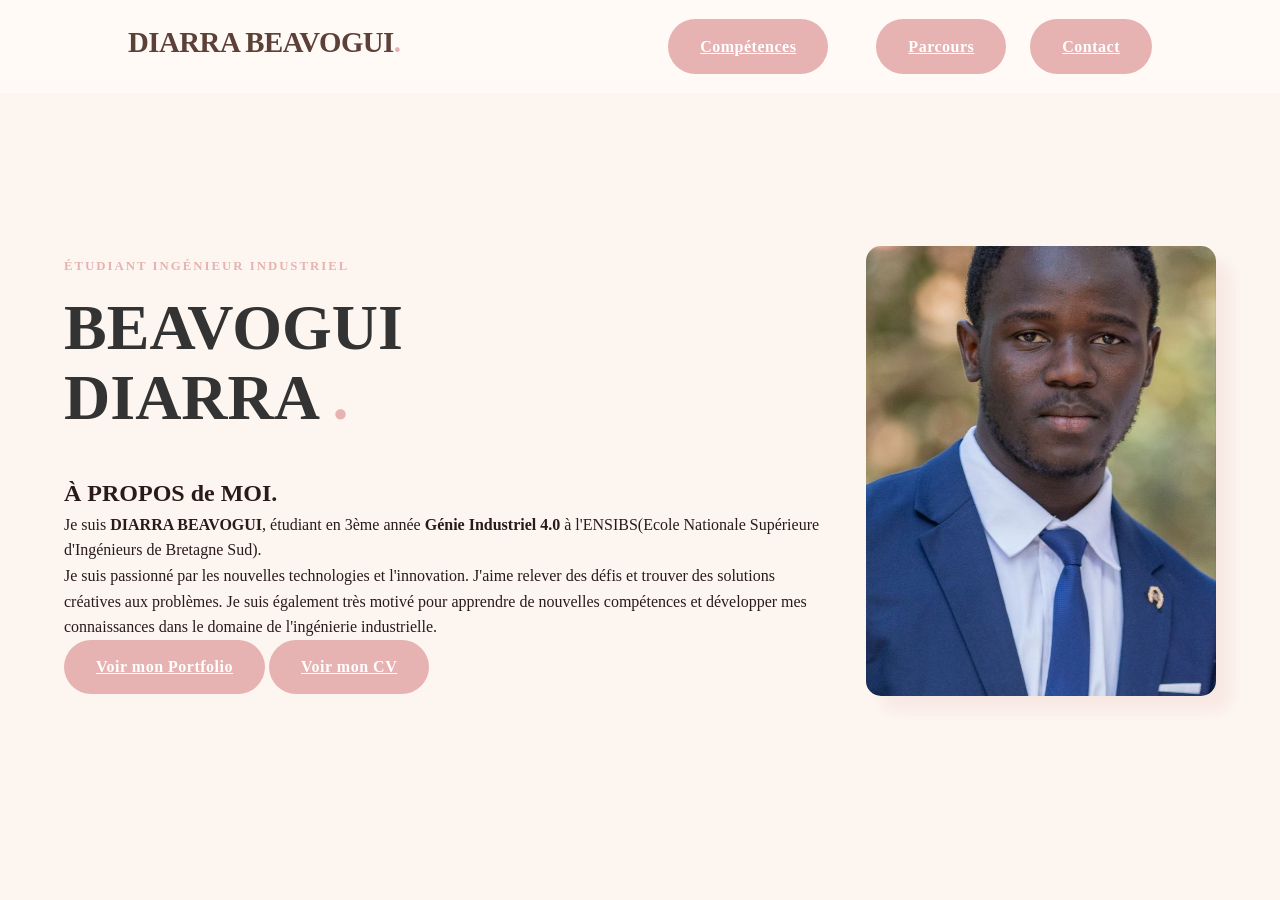
==== index.html @ 41cd79b2 "Add files via upload" ====
<!DOCTYPE html>
<html lang="fr">
<head>
    <title> DIARRA_BEAVOGUI_Portfolio</title>
    <link rel="stylesheet" href="style.css">
</head>
<body>
    <nav class="menu-principal">
        <div class="logo">DIARRA BEAVOGUI<span class="point-logo">.</span></div>        
        <ul class="liens-navigation">
            <li><a href="competences.html" target="_blank" class= "bouton bouton-rose">Compétences</a></li>
            <li class="separateur">  </li>
            <li><a href="parcours.html" target="_blank" class= "bouton bouton-rose">Parcours</a></li>
            <li><a href="contact.html" target="_blank" class= "bouton bouton-rose">Contact</a></li>
        </ul>
    </nav>
    <header class="en-tete-accueil">
        <div class="container disposition-accueil">
            <div class="texte-accueil">
                <p class="sous-titre">Étudiant Ingénieur Industriel</p>
                <h1>BEAVOGUI <br> DIARRA <span class="point-logo">.</span></h1>
                <p class="description" style="margin-bottom: 2.5rem; font-size: 1.1rem; line-height: 1.6;">
                    <h2>À PROPOS de MOI.</h2>
                    Je suis  <strong>DIARRA BEAVOGUI</strong>, étudiant en 3ème année  <strong> Génie Industriel 4.0</strong> à l'ENSIBS(Ecole Nationale Supérieure d'Ingénieurs de Bretagne Sud).<br> 
                    Je suis passionné par les nouvelles technologies et l'innovation.
                    J'aime relever des défis et trouver des solutions créatives aux problèmes. Je suis également très motivé pour apprendre de nouvelles
                    compétences et développer mes connaissances dans le domaine de l'ingénierie industrielle.
                </p>
                <div class="groupe-boutons">
                    <a href="Portfolio.html" class="bouton bouton-rose">Voir mon Portfolio</a>
                    <a href="DIARRA_BEAVOGUI_CV stage.pdf" target="_blank" class="bouton bouton-rose">Voir mon CV</a>
                </div>
            </div>
            <div class="image-accueil">
                 <img src="photo_de_Diarra_Beavogui.jpg" alt="DIARRA BEAVOGUI">
            </div>
        </div>
    </header>
</body>
</html>
---- style.css ----
/* -----------------------------------------------------------
   1. Mise à 0 des margin 
----------------------------------------------------------- */
 * {
    margin: 0;
    padding: 0;
    box-sizing: border-box;
}

/* -----------------------------------------------------------
   2. VARIABLES (Palette de couleurs & Polices)
----------------------------------------------------------- */
:root {
    --bg-body: #fffbf7;
    --bg-cards: #ffffff;
    --text-main: #5d4037;
    --text-muted: #8d6e63;
    --accent: #e6b2b2;
    --accent-hover: #d29696;
    --accent-light: #faebeb;
    --font-titles: 'Playfair Display', serif;
    --font-body: 'Outfit', sans-serif;    
 
}

/* -----------------------------------------------------------
   3. STYLES GÉNÉRAUX ET STRUCTURE
----------------------------------------------------------- */
body {
    font-family: var(--font-body);
    background-color: var(--bg-body);
    color: var(--text-main);
    line-height: 1.6;
}

 

ul { list-style: none; }

h1,.logo {
    font-family: var(--font-titles);
    font-weight: 800;
    color: var(--text-main);
}

.container {
    width: 90%;
    max-width: 1200px;
    margin: 0 auto;
}

 .description{
    font-size: 1.1rem;
    color: var(--text-muted);
    max-width: 600px;
    margin: 0 auto;
    text-align: center;
    margin-bottom: 2.5rem;
    line-height: 1.6;
}

/* -----------------------------------------------------------
   4. NAVIGATION (Menu principal)
----------------------------------------------------------- */
.menu-principal {
    padding: 1.2rem 10%;
    display: flex;
    justify-content: space-between;
    background: rgba(255, 251, 247, 0.95);
}

.logo { font-size: 1.8rem; letter-spacing: -0.5px; }
.point-logo { color: var(--accent); }

.liens-navigation {
    display: flex;
    align-items: center;
    gap: 1.5rem;
}

/* -----------------------------------------------------------
   5. ACCUEIL (Bannière)
----------------------------------------------------------- */
.en-tete-accueil {
    min-height: 85vh;
    display: flex;
    align-items: center;
}

.disposition-accueil {
    display: flex;
    justify-content: space-between;
    align-items: center;
    gap: 2rem;
}

.sous-titre {
    text-transform: uppercase;
    font-size: 0.8rem;
    letter-spacing: 2px;
    color: var(--accent);
    font-weight: 700;
    margin-bottom: 1rem;
}

.texte-accueil h1 {
    font-size: 4rem;
    line-height: 1.1;
    margin-bottom: 1.5rem;
}

.image-accueil img {
    width: 350px;
    height: 450px;
    object-fit: cover;
    border-radius: 15px;
    box-shadow: 15px 15px 15px rgba(230, 178, 178, 0.2);
}

.bouton {
    padding: 0.9rem 2rem;
    border-radius: 50px;
    font-weight: 600;
    letter-spacing: 0.5px;
    display: inline-block;
    cursor: pointer;
    border: none;
}

.bouton-rose {
    background-color: var(--accent);
    color: white;
}
.bouton-rose:hover {
    background-color: var(--accent-hover);
    transform: translateY(-1px);
}

.bouton-contour {
    border: 1px solid var(--text-main);
    color: var(--text-main);
    background: transparent;
}

/*   contact.html */
.contact{
    font-family: Arial, sans-serif;
    background-color: #f5f5f5;
    margin: 0;
    padding: 0;
}
.container-contact {
    max-width: 600px;
    margin: 80px auto;
    background-color: #ffffff;
    padding: 30px;
    border-radius: 12px;
    box-shadow: 0 4px 15px rgba(0,0,0,0.1);
}

h1 {
    color: #333;
    margin-bottom: 20px;
}

.contact-item {
    margin-bottom: 15px;
    font-size: 16px;
}

.phone {
    color: #2c7be5;
    font-weight: bold;
}

.email {
    color: #e63946;
    text-decoration: none;
}

.email:hover {
    text-decoration: underline;
}

/*  ---------------------competences.html -----------------------*/

    * {
      box-sizing: border-box;
      margin: 0;
      padding: 0;
    }

     body {
      background-color: #fdf6f0;
      font-family: Georgia, serif;
      color: #2a1a1a;
    }

    .competences {
      max-width: 900px;
      margin: 0 auto;
      padding: 4rem 2rem;
    }

    .section-label {
      font-family: 'Trebuchet MS', sans-serif;
      font-size: 11px;
      letter-spacing: 0.2em;
      color: #b07a7a;
      text-transform: uppercase;
      margin-bottom: 0.4rem;
    }

    .section-title {
      font-size: 2.2rem;
      font-weight: 700;
      color: #2a1a1a;
      margin-bottom: 0.5rem;
    }

    .section-title span {
      color: #c49090;
    }

    .divider {
      width: 50px;
      height: 3px;
      background-color: #c49090;
      border-radius: 2px;
      margin: 1rem 0 2.5rem;
    }

    .categories {
      display: grid;
      grid-template-columns: repeat(auto-fit, minmax(260px, 1fr));
      gap: 1.5rem;
    }

    .cat-card {
      background-color: #fdf8f5;
      border: 1px solid #ead5d5;
      border-radius: 12px;
      padding: 1.5rem;
    }

    .cat-title {
      font-family: 'Trebuchet MS', sans-serif;
      font-size: 11px;
      letter-spacing: 0.15em;
      color: #b07a7a;
      text-transform: uppercase;
      margin-bottom: 1.2rem;
    }

    .skill-row {
      margin-bottom: 1rem;
    }

    .skill-name {
      font-family: 'Trebuchet MS', sans-serif;
      font-size: 14px;
      color: #2a1a1a;
      margin-bottom: 5px;
      display: flex;
      justify-content: space-between;
    }

    .bar-bg {
      background-color: #ead5d5;
      border-radius: 99px;
      height: 6px;
      overflow: hidden;
    }

    .bar-fill {
      height: 100%;
      border-radius: 99px;
      background: linear-gradient(90deg, #c49090, #b07a7a);
      animation: grow 1s ease forwards;
    }

    @keyframes grow {
      from { width: 0; }
    }

    .badge-row {
      display: flex;
      flex-wrap: wrap;
      gap: 8px;
      margin-top: 0.5rem;
    }

    .badge {
      background-color: #fdf0ee;
      border: 1px solid #e8c5c0;
      color: #8a4040;
      font-family: 'Trebuchet MS', sans-serif;
      font-size: 12px;
      padding: 5px 14px;
      border-radius: 99px;
    }


 
/*  ---------------------projets.html -----------------------*/
    .portfolio {
      max-width: 950px;
      margin: 0 auto;
      padding: 3rem 3rem;
    }

 
    .section-title {
      font-size: 2.2rem;
      font-weight: 700;
      color: #2a1a1a;
      margin-bottom: 0.5rem;
    }

    .section-title span {
      color: #c49090;
    }

    .projets-grid {
      display: grid;
      grid-template-columns: repeat(auto-fit, minmax(280px, 1fr));
      gap: 1.5rem;
    }

    .projet-card {
      background-color: #fdf8f5;
      border: 1px solid #ead5d5;
      border-radius: 12px;
      padding: 1.8rem;
      transition: transform 0.2s ease, box-shadow 0.2s ease;
    }

    .projet-card:hover {
      transform: translateY(-4px);
      box-shadow: 0 8px 24px rgba(180, 100, 100, 0.12);
    }

    .projet-icone {
      font-size: 2rem;
      margin-bottom: 1rem;
    }

    .projet-tag {
      font-family: 'Trebuchet MS', sans-serif;
      font-size: 10px;
      letter-spacing: 0.15em;
      text-transform: uppercase;
      color: #b07a7a;
      background-color: #fdf0ee;
      border: 1px solid #e8c5c0;
      padding: 3px 10px;
      border-radius: 99px;
      display: inline-block;
      margin-bottom: 0.8rem;
    }

    .projet-titre {
      font-size: 1.1rem;
      font-weight: 700;
      color: #2a1a1a;
      margin-bottom: 0.6rem;
    }

    .projet-desc {
      font-family: 'Trebuchet MS', sans-serif;
      font-size: 13px;
      color: #5a3a3a;
      line-height: 1.6;
    }

    .projet-techs {
      display: flex;
      flex-wrap: wrap;
      gap: 6px;
      margin-top: 1rem;
    }

    .tech-badge {
      font-family: 'Trebuchet MS', sans-serif;
      font-size: 11px;
      color: #8a4040;
      background-color: #fdf0ee;
      border: 1px solid #e8c5c0;
      padding: 3px 10px;
      border-radius: 99px;
    }

/***  ---------------------parcours.html et competences -----------------------*/
  .portfolio {
      max-width: 1200px;
      margin: 0 auto;
      padding: 4rem 2rem;
    }
      .portfolio_parcours{
      max-width: 2000px;
      margin: 0 auto;
      padding: 4rem 2rem;
    }
    
   .projet-card {
      position: relative;
      height: 500px;
      border-radius: 16px;
      overflow: hidden;
      cursor: pointer;
    }
   .projet-card_parcours {
      position: relative;
      height: 500px;
      border-radius: 16px;
      overflow: hidden;
      cursor: pointer;
    }
    /* Fond coloré qui simule une image */
    .projet-bg {
      position: absolute;
      inset: 0;
      display: flex;
      align-items: center;
      justify-content: center;
      font-size: 5rem;
      transition: transform 0.4s ease;
    }

    /* Couleurs de fond différentes par carte */
    .projet-card:nth-child(1) .projet-bg { background: linear-gradient(135deg, #e8c5c0, #c49090); }
    .projet-card:nth-child(2) .projet-bg { background: linear-gradient(135deg, #c9d8e8, #8aaac4); }
    .projet-card:nth-child(3) .projet-bg { background: linear-gradient(135deg, #c8e0c8, #8ab48a); }
    .projet-card:nth-child(4) .projet-bg { background: linear-gradient(135deg, #e8dcc0, #c4aa78); }

    /* Titre visible en permanence en bas */
    .projet-titre-visible {
      position: absolute;
      bottom:0;
      padding: 2rem 2rem;
      color: white;
      font-size: 2rem;
      font-weight: 700;
    }
    .projet-titre-visible_parcours {
      position: absolute;
      bottom:0;
      padding: 5rem 5rem;
      color: white;
      font-size: 4rem;
      font-weight: 700;
    }
    /* =====================
       OVERLAY AU SURVOL
    ===================== */
    .projet-overlay {
      position: absolute;
      inset: 0;
      background: rgba(42, 10, 10, 0.88);
      display: flex;
      flex-direction: column;
      justify-content: center;
      padding: 1.8rem;
      opacity: 0;
      transform: translateY(20px);
      transition: opacity 0.35s ease, transform 0.35s ease;
      z-index: 2;
    }

    .projet-card:hover .projet-overlay {
      opacity: 1;
      transform: translateY(0);
    }

    .overlay-tag {
      font-family: 'Trebuchet MS', sans-serif;
      font-size: 10px;
      letter-spacing: 0.15em;
      text-transform: uppercase;
      color: #e8c5c0;
      margin-bottom: 0.6rem;
    }

    .overlay-titre {
      font-size: 1.1rem;
      font-weight: 700;
      color: #ffffff;
      margin-bottom: 0.8rem;
      line-height: 1.4;
    }

    .overlay-techs {
      display: flex;
      flex-wrap: wrap;
      gap: 6px;
    }

    .overlay-tech {
      font-family: 'Trebuchet MS', sans-serif;
      font-size: 10px;
      color: #2a1a1a;
      background-color: #e8c5c0;
      padding: 3px 10px;
      border-radius: 99px;
    }

    .overlay-desc {
      font-family: 'Trebuchet MS', sans-serif;
      font-size: 12px;
      color: #d4b0b0;
      line-height: 1.7;
      margin-bottom: 1rem;
    }
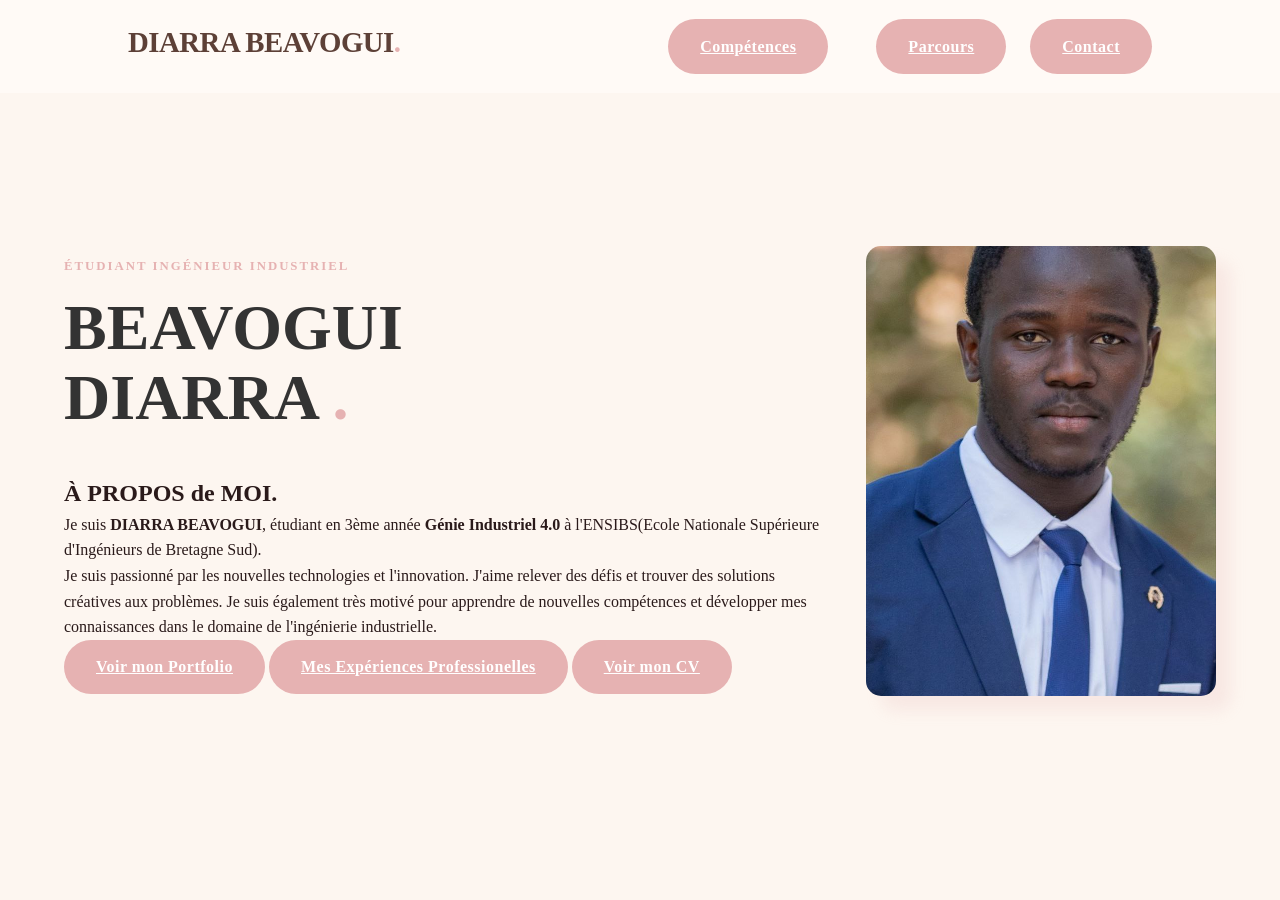
==== commit e2e1c392: "Update index.html" ====
--- a/index.html
+++ b/index.html
@@ -8,10 +8,10 @@
     <nav class="menu-principal">
         <div class="logo">DIARRA BEAVOGUI<span class="point-logo">.</span></div>        
         <ul class="liens-navigation">
-            <li><a href="competences.html" target="_blank" class= "bouton bouton-rose">Compétences</a></li>
+            <li><a href="competences.html"  class= "bouton bouton-rose">Compétences</a></li>
             <li class="separateur">  </li>
-            <li><a href="parcours.html" target="_blank" class= "bouton bouton-rose">Parcours</a></li>
-            <li><a href="contact.html" target="_blank" class= "bouton bouton-rose">Contact</a></li>
+            <li><a href="parcours.html"  class= "bouton bouton-rose">Parcours</a></li>
+            <li><a href="contact.html" class= "bouton bouton-rose">Contact</a></li>
         </ul>
     </nav>
     <header class="en-tete-accueil">
@@ -28,7 +28,8 @@
                 </p>
                 <div class="groupe-boutons">
                     <a href="Portfolio.html" class="bouton bouton-rose">Voir mon Portfolio</a>
-                    <a href="DIARRA_BEAVOGUI_CV stage.pdf" target="_blank" class="bouton bouton-rose">Voir mon CV</a>
+                    <a href="Experience.html" class="bouton bouton-rose"> Mes Expériences Professionelles  </a>
+                    <a href= "DIARRA_BEAVOGUI_CV_alternance.pdf" class="bouton bouton-rose">Voir mon CV</a>
                 </div>
             </div>
             <div class="image-accueil">
